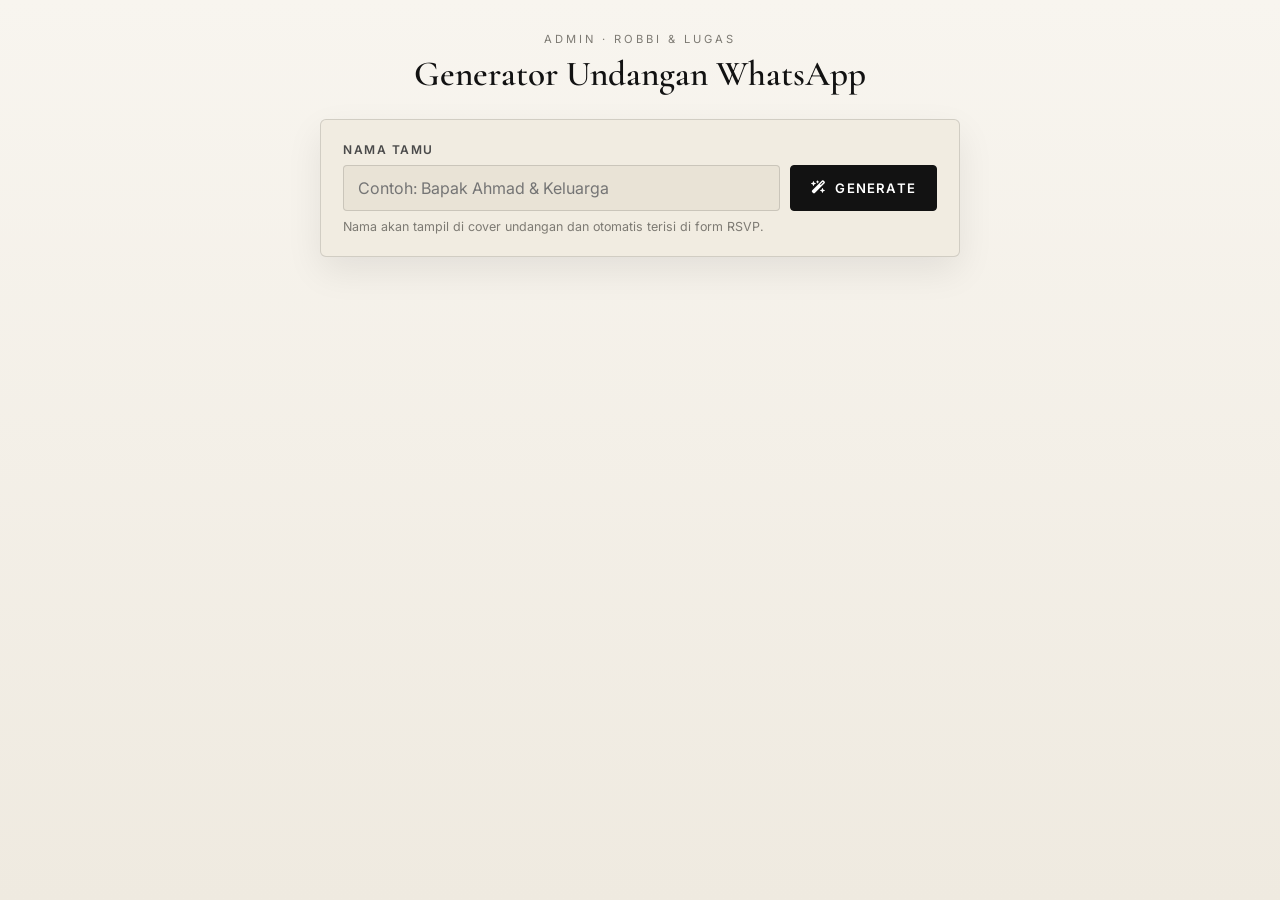
==== adm_robbi/index.html @ ae813049 "generate undangan" ====
<!DOCTYPE html>
<html lang="id">

<head>
    <meta charset="UTF-8">
    <meta name="viewport" content="width=device-width, initial-scale=1.0">
    <meta name="robots" content="noindex, nofollow">
    <title>Generator Undangan WhatsApp · Robbi &amp; Lugas</title>
    <link rel="preconnect" href="https://fonts.googleapis.com">
    <link rel="preconnect" href="https://fonts.gstatic.com" crossorigin>
    <link href="https://fonts.googleapis.com/css2?family=Cormorant+Garamond:wght@500;600&family=Inter:wght@400;500;600&display=swap"
        rel="stylesheet">
    <link rel="stylesheet" href="https://cdnjs.cloudflare.com/ajax/libs/font-awesome/6.4.0/css/all.min.css">
    <style>
        :root {
            --ivory: #f8f5ef;
            --ivory-deep: #efeae0;
            --card: #f1ece1;
            --field: #e9e3d6;
            --ink: #121212;
            --ink-soft: #4a4a4a;
            --ink-mute: #7d7a73;
            --hairline: rgba(18, 18, 18, 0.14);
        }

        * { box-sizing: border-box; }

        body {
            margin: 0;
            min-height: 100vh;
            background: linear-gradient(180deg, var(--ivory) 0%, var(--ivory-deep) 100%);
            color: var(--ink);
            font-family: 'Inter', system-ui, sans-serif;
            padding: 32px 16px 48px;
        }

        .wrap { max-width: 640px; margin: 0 auto; }

        header { text-align: center; margin-bottom: 24px; }

        .eyebrow {
            font-size: 0.7rem;
            letter-spacing: 3px;
            text-transform: uppercase;
            color: var(--ink-mute);
            margin: 0 0 6px;
        }

        h1 {
            font-family: 'Cormorant Garamond', serif;
            font-weight: 600;
            font-size: 2.2rem;
            margin: 0;
        }

        .card {
            background: var(--card);
            border: 1px solid var(--hairline);
            border-radius: 6px;
            box-shadow: 0 14px 36px rgba(18, 18, 18, 0.08);
            padding: 22px;
            margin-bottom: 18px;
        }

        label {
            display: block;
            font-size: 0.75rem;
            font-weight: 600;
            letter-spacing: 1.5px;
            text-transform: uppercase;
            color: var(--ink-soft);
            margin-bottom: 8px;
        }

        .row { display: flex; gap: 10px; }

        input[type="text"],
        textarea {
            width: 100%;
            font: inherit;
            color: var(--ink);
            background: var(--field);
            border: 1px solid var(--hairline);
            border-radius: 4px;
            padding: 12px 14px;
            outline: none;
            transition: border-color .2s, background .2s;
        }

        input[type="text"]:focus,
        textarea:focus { border-color: var(--ink); background: var(--ivory); }

        textarea {
            min-height: 420px;
            resize: vertical;
            line-height: 1.55;
            font-size: 0.92rem;
        }

        button, .btn {
            display: inline-flex;
            align-items: center;
            justify-content: center;
            gap: 8px;
            font: inherit;
            font-size: 0.82rem;
            font-weight: 600;
            letter-spacing: 1.2px;
            text-transform: uppercase;
            text-decoration: none;
            white-space: nowrap;
            padding: 12px 20px;
            border-radius: 4px;
            border: 1px solid var(--ink);
            background: var(--ink);
            color: #fff;
            cursor: pointer;
            transition: opacity .2s, transform .1s;
        }

        button:hover, .btn:hover { opacity: .88; }
        button:active, .btn:active { transform: translateY(1px); }

        .hint { font-size: 0.78rem; color: var(--ink-mute); margin: 8px 0 0; }

        .link-box {
            display: flex;
            align-items: center;
            gap: 8px;
            background: var(--field);
            border: 1px dashed var(--hairline);
            border-radius: 4px;
            padding: 10px 12px;
            margin-bottom: 14px;
            font-size: 0.85rem;
            word-break: break-all;
        }

        .link-box a { color: var(--ink); flex: 1; }

        .actions { margin-top: 14px; }
        .actions > button { width: 100%; padding: 14px 20px; font-size: 0.85rem; }

        #result { display: none; }
        #result.show { display: block; }

        .toast {
            position: fixed;
            left: 50%;
            bottom: 24px;
            transform: translate(-50%, 20px);
            background: var(--ink);
            color: #fff;
            padding: 10px 18px;
            border-radius: 999px;
            font-size: 0.85rem;
            opacity: 0;
            pointer-events: none;
            transition: opacity .25s, transform .25s;
        }

        .toast.show { opacity: 1; transform: translate(-50%, 0); }

        @media (max-width: 480px) {
            .row { flex-direction: column; }
            textarea { min-height: 380px; }
        }
    </style>
</head>

<body>
    <div class="wrap">
        <header>
            <p class="eyebrow">Admin · Robbi &amp; Lugas</p>
            <h1>Generator Undangan WhatsApp</h1>
        </header>

        <form class="card" id="gen-form" autocomplete="off">
            <label for="guest">Nama Tamu</label>
            <div class="row">
                <input type="text" id="guest" placeholder="Contoh: Bapak Ahmad &amp; Keluarga" required>
                <button type="submit"><i class="fas fa-wand-magic-sparkles"></i> Generate</button>
            </div>
            <p class="hint">Nama akan tampil di cover undangan dan otomatis terisi di form RSVP.</p>
        </form>

        <section class="card" id="result">
            <label>Link Undangan</label>
            <div class="link-box">
                <i class="fas fa-link"></i>
                <a id="invite-link" href="#" target="_blank" rel="noopener"></a>
            </div>

            <label for="message">Teks Undangan (boleh diedit sebelum dicopy)</label>
            <textarea id="message" spellcheck="false"></textarea>

            <div class="actions">
                <button type="button" id="copy-btn"><i class="far fa-copy"></i> Copy Teks Undangan</button>
            </div>
        </section>
    </div>

    <div class="toast" id="toast">Tersalin!</div>

    <script>
        // ── Default WhatsApp text. {nama} and {link} are filled in automatically. ──
        const WA_TEMPLATE = `Assalamu'alaikum Warahmatullahi Wabarakatuh

Kepada Yth.
Bapak/Ibu/Saudara/i
*{nama}*

Tanpa mengurangi rasa hormat, perkenankan kami mengundang Bapak/Ibu/Saudara/i untuk menghadiri acara pernikahan kami:

*Robbi & Lugas*

🗓️ Minggu, 20 Desember 2026
💍 Akad Nikah: 08.00 – 09.00 WIB
🥂 Resepsi: 10.00 – 12.00 WIB
📍 Ds. Nguri Rt.02 Rw.04, Kec. Lembeyan, Kab. Magetan

Informasi lengkap acara, lokasi, serta konfirmasi kehadiran dapat dilihat melalui link undangan berikut:
{link}

Merupakan suatu kebahagiaan dan kehormatan bagi kami apabila Bapak/Ibu/Saudara/i berkenan hadir dan memberikan doa restu.

Mohon maaf jika ada kesalahan dalam penulisan nama/gelar.

Terima kasih atas perhatiannya.

Wassalamu'alaikum Warahmatullahi Wabarakatuh

Kami yang berbahagia,
*Robbi & Lugas*`;

        // URL-safe Base64 (UTF-8) — must match decodeGuestParam() in ../script.js
        const encodeGuestParam = (name) => {
            const bytes = new TextEncoder().encode(String(name).trim());
            let bin = '';
            bytes.forEach((b) => { bin += String.fromCharCode(b); });
            return btoa(bin).replace(/\+/g, '-').replace(/\//g, '_').replace(/=+$/, '');
        };

        // Returns the base URL for the invitation page
        const getInviteBase = () => {
            const url = new URL(window.location.href);
            let path = url.pathname;
            if (url.protocol === 'file:') {
                // When opened locally: file:///.../adm_robbi/index.html or file:///.../adm_robbi.html
                path = path.replace(/\/adm_robbi(?:\/index\.html)?$|\/adm_robbi\.html$/, '') + '/index.html';
                url.pathname = path;
            } else {
                // On web server / GitHub Pages: .../adm_robbi/ -> .../
                path = path.replace(/\/adm_robbi(?:\/index\.html|\/)?$|\/adm_robbi\.html$/, '') + '/';
                url.pathname = path;
            }
            return url;
        };

        const buildInviteUrl = (name) => {
            const url = getInviteBase();
            url.search = '?to=' + encodeGuestParam(name);
            url.hash = '';
            return url.toString();
        };

        const $ = (id) => document.getElementById(id);
        const form = $('gen-form');
        const guestInput = $('guest');
        const result = $('result');
        const linkEl = $('invite-link');
        const messageEl = $('message');
        const toast = $('toast');
        let toastTimer;

        const showToast = (text) => {
            toast.textContent = text;
            toast.classList.add('show');
            clearTimeout(toastTimer);
            toastTimer = setTimeout(() => toast.classList.remove('show'), 1800);
        };

        const copyText = async (text) => {
            try {
                await navigator.clipboard.writeText(text);
            } catch (err) {
                // Fallback for http:// or older browsers
                const tmp = document.createElement('textarea');
                tmp.value = text;
                tmp.style.position = 'fixed';
                tmp.style.opacity = '0';
                document.body.appendChild(tmp);
                tmp.select();
                document.execCommand('copy');
                tmp.remove();
            }
        };

        form.addEventListener('submit', (e) => {
            e.preventDefault();
            const name = guestInput.value.replace(/\s+/g, ' ').trim();
            if (!name) { guestInput.focus(); return; }

            const link = buildInviteUrl(name);
            linkEl.href = link;
            linkEl.textContent = link;
            messageEl.value = WA_TEMPLATE.replace(/\{nama\}/g, name).replace(/\{link\}/g, link);

            result.classList.add('show');
            result.scrollIntoView({ behavior: 'smooth', block: 'start' });
        });

        $('copy-btn').addEventListener('click', async () => {
            await copyText(messageEl.value);
            showToast('Teks undangan tersalin!');
        });
    </script>
</body>

</html>
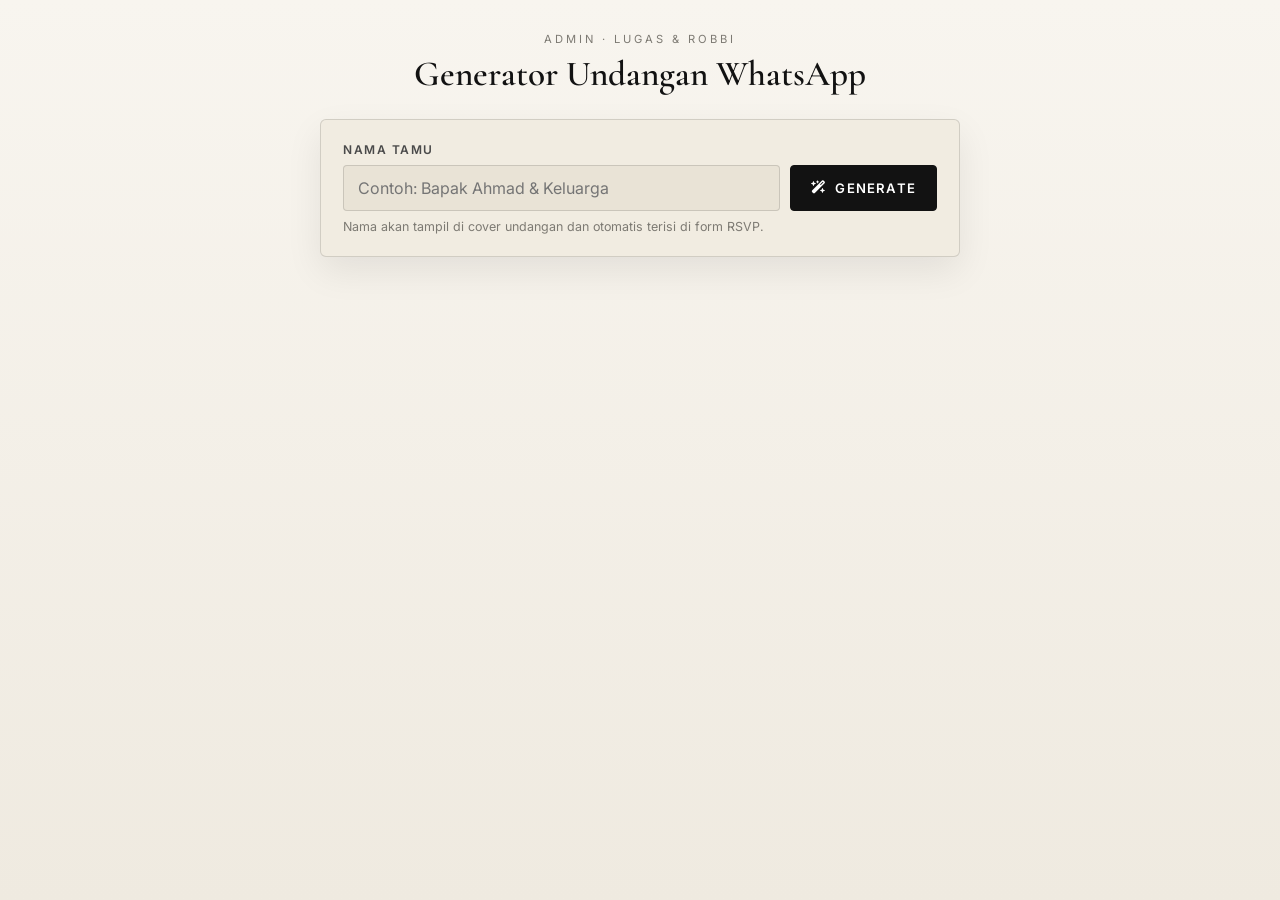
==== commit 6a5f32e3: "terbaru" ====
--- a/adm_robbi/index.html
+++ b/adm_robbi/index.html
@@ -5,10 +5,11 @@
     <meta charset="UTF-8">
     <meta name="viewport" content="width=device-width, initial-scale=1.0">
     <meta name="robots" content="noindex, nofollow">
-    <title>Generator Undangan WhatsApp · Robbi &amp; Lugas</title>
+    <title>Generator Undangan WhatsApp · Lugas &amp; Robbi</title>
     <link rel="preconnect" href="https://fonts.googleapis.com">
     <link rel="preconnect" href="https://fonts.gstatic.com" crossorigin>
-    <link href="https://fonts.googleapis.com/css2?family=Cormorant+Garamond:wght@500;600&family=Inter:wght@400;500;600&display=swap"
+    <link
+        href="https://fonts.googleapis.com/css2?family=Cormorant+Garamond:wght@500;600&family=Inter:wght@400;500;600&display=swap"
         rel="stylesheet">
     <link rel="stylesheet" href="https://cdnjs.cloudflare.com/ajax/libs/font-awesome/6.4.0/css/all.min.css">
     <style>
@@ -23,7 +24,9 @@
             --hairline: rgba(18, 18, 18, 0.14);
         }
 
-        * { box-sizing: border-box; }
+        * {
+            box-sizing: border-box;
+        }
 
         body {
             margin: 0;
@@ -34,9 +37,15 @@
             padding: 32px 16px 48px;
         }
 
-        .wrap { max-width: 640px; margin: 0 auto; }
-
-        header { text-align: center; margin-bottom: 24px; }
+        .wrap {
+            max-width: 640px;
+            margin: 0 auto;
+        }
+
+        header {
+            text-align: center;
+            margin-bottom: 24px;
+        }
 
         .eyebrow {
             font-size: 0.7rem;
@@ -72,7 +81,10 @@
             margin-bottom: 8px;
         }
 
-        .row { display: flex; gap: 10px; }
+        .row {
+            display: flex;
+            gap: 10px;
+        }
 
         input[type="text"],
         textarea {
@@ -88,7 +100,10 @@
         }
 
         input[type="text"]:focus,
-        textarea:focus { border-color: var(--ink); background: var(--ivory); }
+        textarea:focus {
+            border-color: var(--ink);
+            background: var(--ivory);
+        }
 
         textarea {
             min-height: 420px;
@@ -97,7 +112,8 @@
             font-size: 0.92rem;
         }
 
-        button, .btn {
+        button,
+        .btn {
             display: inline-flex;
             align-items: center;
             justify-content: center;
@@ -118,10 +134,21 @@
             transition: opacity .2s, transform .1s;
         }
 
-        button:hover, .btn:hover { opacity: .88; }
-        button:active, .btn:active { transform: translateY(1px); }
-
-        .hint { font-size: 0.78rem; color: var(--ink-mute); margin: 8px 0 0; }
+        button:hover,
+        .btn:hover {
+            opacity: .88;
+        }
+
+        button:active,
+        .btn:active {
+            transform: translateY(1px);
+        }
+
+        .hint {
+            font-size: 0.78rem;
+            color: var(--ink-mute);
+            margin: 8px 0 0;
+        }
 
         .link-box {
             display: flex;
@@ -136,13 +163,28 @@
             word-break: break-all;
         }
 
-        .link-box a { color: var(--ink); flex: 1; }
-
-        .actions { margin-top: 14px; }
-        .actions > button { width: 100%; padding: 14px 20px; font-size: 0.85rem; }
-
-        #result { display: none; }
-        #result.show { display: block; }
+        .link-box a {
+            color: var(--ink);
+            flex: 1;
+        }
+
+        .actions {
+            margin-top: 14px;
+        }
+
+        .actions>button {
+            width: 100%;
+            padding: 14px 20px;
+            font-size: 0.85rem;
+        }
+
+        #result {
+            display: none;
+        }
+
+        #result.show {
+            display: block;
+        }
 
         .toast {
             position: fixed;
@@ -159,11 +201,19 @@
             transition: opacity .25s, transform .25s;
         }
 
-        .toast.show { opacity: 1; transform: translate(-50%, 0); }
+        .toast.show {
+            opacity: 1;
+            transform: translate(-50%, 0);
+        }
 
         @media (max-width: 480px) {
-            .row { flex-direction: column; }
-            textarea { min-height: 380px; }
+            .row {
+                flex-direction: column;
+            }
+
+            textarea {
+                min-height: 380px;
+            }
         }
     </style>
 </head>
@@ -171,7 +221,7 @@
 <body>
     <div class="wrap">
         <header>
-            <p class="eyebrow">Admin · Robbi &amp; Lugas</p>
+            <p class="eyebrow">Admin · Lugas &amp; Robbi</p>
             <h1>Generator Undangan WhatsApp</h1>
         </header>
 
@@ -212,7 +262,7 @@
 
 Tanpa mengurangi rasa hormat, perkenankan kami mengundang Bapak/Ibu/Saudara/i untuk menghadiri acara pernikahan kami:
 
-*Robbi & Lugas*
+*Lugas & Robbi*
 
 🗓️ Minggu, 20 Desember 2026
 💍 Akad Nikah: 08.00 – 09.00 WIB
@@ -231,7 +281,7 @@
 Wassalamu'alaikum Warahmatullahi Wabarakatuh
 
 Kami yang berbahagia,
-*Robbi & Lugas*`;
+*Lugas & Robbi*`;
 
         // URL-safe Base64 (UTF-8) — must match decodeGuestParam() in ../script.js
         const encodeGuestParam = (name) => {
@@ -259,7 +309,7 @@
 
         const buildInviteUrl = (name) => {
             const url = getInviteBase();
-            url.search = '?to=' + encodeGuestParam(name);
+            url.search = '?id=' + encodeGuestParam(name);
             url.hash = '';
             return url.toString();
         };
@@ -317,4 +367,4 @@
     </script>
 </body>
 
-</html>
+</html>
